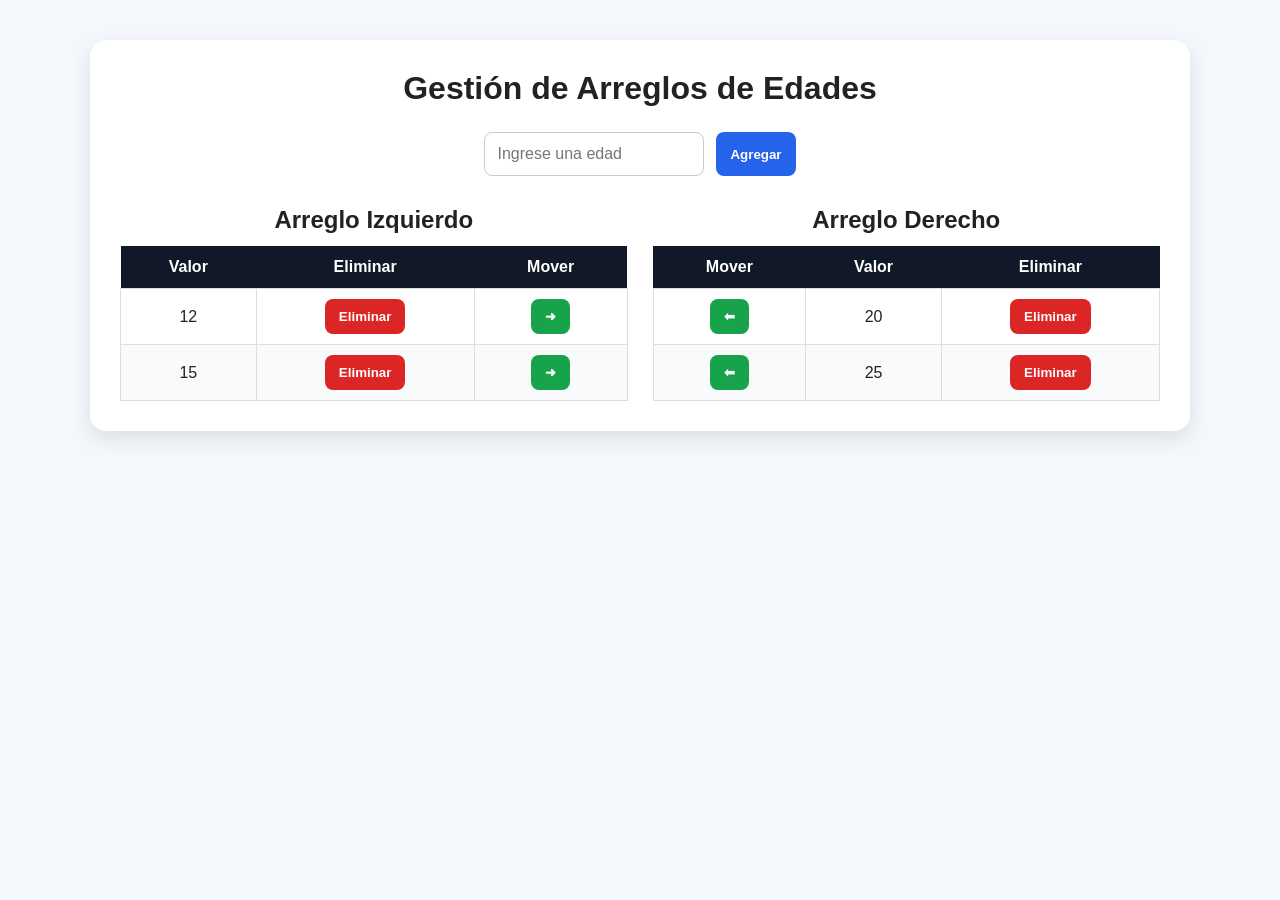
==== arreglos/index.html @ 109f8b92 "arreglos" ====
<!DOCTYPE html>
<html lang="es">

<head>
    <meta charset="UTF-8">
    <meta name="viewport" content="width=device-width, initial-scale=1.0">
    <title>Arreglos de Edades</title>
    <link rel="stylesheet" href="arreglos.css">
</head>

<body>

    <main class="contenedor">
        <h1>Gestión de Arreglos de Edades</h1>

        <section class="formulario">
            <input type="number" id="edadInput" placeholder="Ingrese una edad">
            <button onclick="agregarEdad()">Agregar</button>
        </section>

        <section class="tablas">
            <div class="tabla-contenedor">
                <h2>Arreglo Izquierdo</h2>
                <table>
                    <thead>
                        <tr>
                            <th>Valor</th>
                            <th>Eliminar</th>
                            <th>Mover</th>
                        </tr>
                    </thead>
                    <tbody id="tablaIzquierda">
                        <tr>
                            <td>12</td>
                            <td>
                                <button class="btn-eliminar">Eliminar</button>
                            </td>
                            <td>
                                <button class="btn-mover">➜</button>
                            </td>
                        </tr>
                        <tr>
                            <td>15</td>
                            <td>
                                <button class="btn-eliminar">Eliminar</button>
                            </td>
                            <td>
                                <button class="btn-mover">➜</button>
                            </td>
                        </tr>
                    </tbody>
                </table>
            </div>

            <div class="tabla-contenedor">
                <h2>Arreglo Derecho</h2>
                <table>
                    <thead>
                        <tr>
                            <th>Mover</th>
                            <th>Valor</th>
                            <th>Eliminar</th>
                        </tr>
                    </thead>
                    <tbody id="tablaDerecha">
                        <tr>
                            <td>
                                <button class="btn-mover">⬅</button>
                            </td>
                            <td>20</td>
                            <td>
                                <button class="btn-eliminar">Eliminar</button>
                            </td>
                        </tr>

                        <tr>
                            <td>
                                <button class="btn-mover">⬅</button>
                            </td>
                            <td>25</td>
                            <td>
                                <button class="btn-eliminar">Eliminar</button>
                            </td>
                        </tr>

                    </tbody>
                </table>
            </div>
        </section>
    </main>

    <script src="arreglos.js"></script>
</body>

</html>
---- arreglos/arreglos.css ----
* {
    box-sizing: border-box;
    margin: 0;
    padding: 0;
    font-family: Arial, sans-serif;
}

body {
    background: #f4f7fb;
    color: #222;
}

.contenedor {
    width: 90%;
    max-width: 1100px;
    margin: 40px auto;
    background: white;
    padding: 30px;
    border-radius: 16px;
    box-shadow: 0 8px 20px rgba(0, 0, 0, 0.1);
}

h1 {
    text-align: center;
    margin-bottom: 25px;
}

.formulario {
    display: flex;
    justify-content: center;
    gap: 12px;
    margin-bottom: 30px;
    flex-wrap: wrap;
}

input {
    padding: 12px;
    width: 220px;
    border: 1px solid #ccc;
    border-radius: 8px;
    font-size: 16px;
}

button {
    padding: 10px 14px;
    border: none;
    border-radius: 8px;
    background: #2563eb;
    color: white;
    cursor: pointer;
    font-weight: bold;
}

button:hover {
    background: #1e40af;
}

.btn-eliminar {
    background: #dc2626;
}

.btn-eliminar:hover {
    background: #991b1b;
}

.btn-mover {
    background: #16a34a;
}

.btn-mover:hover {
    background: #166534;
}

.tablas {
    display: flex;
    gap: 25px;
    justify-content: space-between;
}

.tabla-contenedor {
    width: 50%;
    overflow-x: auto;
}

h2 {
    text-align: center;
    margin-bottom: 12px;
}

table {
    width: 100%;
    border-collapse: collapse;
    background: #ffffff;
}

th {
    background: #111827;
    color: white;
    padding: 12px;
}

td {
    border: 1px solid #ddd;
    padding: 10px;
    text-align: center;
}

tr:nth-child(even) {
    background: #f9fafb;
}

@media (max-width: 768px) {
    .tablas {
        flex-direction: column;
    }

    .tabla-contenedor {
        width: 100%;
    }

    .formulario {
        flex-direction: column;
    }

    input,
    button {
        width: 100%;
    }
}
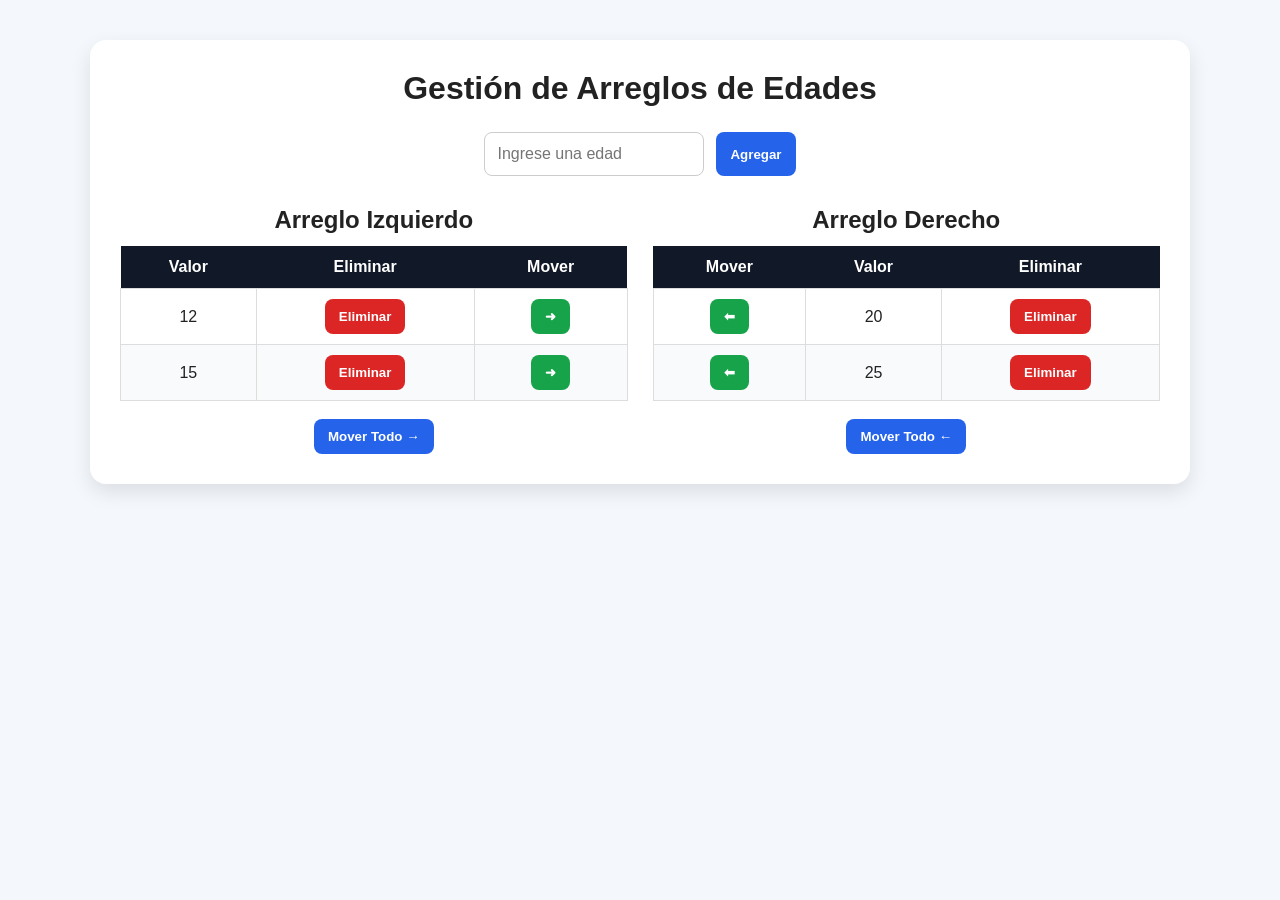
==== commit 9be7da2d: "agregacion de botones mover todo" ====
--- a/arreglos/index.html
+++ b/arreglos/index.html
@@ -49,7 +49,11 @@
                             </td>
                         </tr>
                     </tbody>
-                </table>
+                    
+                </table><br>
+                <div class="div-center">
+                    <button class="botones-mover" onclick="moverTodoDerecha()">Mover Todo →</button>
+                </div>
             </div>
 
             <div class="tabla-contenedor">
@@ -82,9 +86,11 @@
                                 <button class="btn-eliminar">Eliminar</button>
                             </td>
                         </tr>
-
                     </tbody>
-                </table>
+                </table><br>
+                <div class="div-center">
+                    <button onclick="moverTodoIzquierda()">Mover Todo ←</button>
+                </div>
             </div>
         </section>
     </main>
--- a/arreglos/arreglos.css
+++ b/arreglos/arreglos.css
@@ -126,4 +126,12 @@
     button {
         width: 100%;
     }
+}
+
+.div-center {
+    text-align: center;
+}
+
+.botones-mover {
+    display: inline-block;
 }
